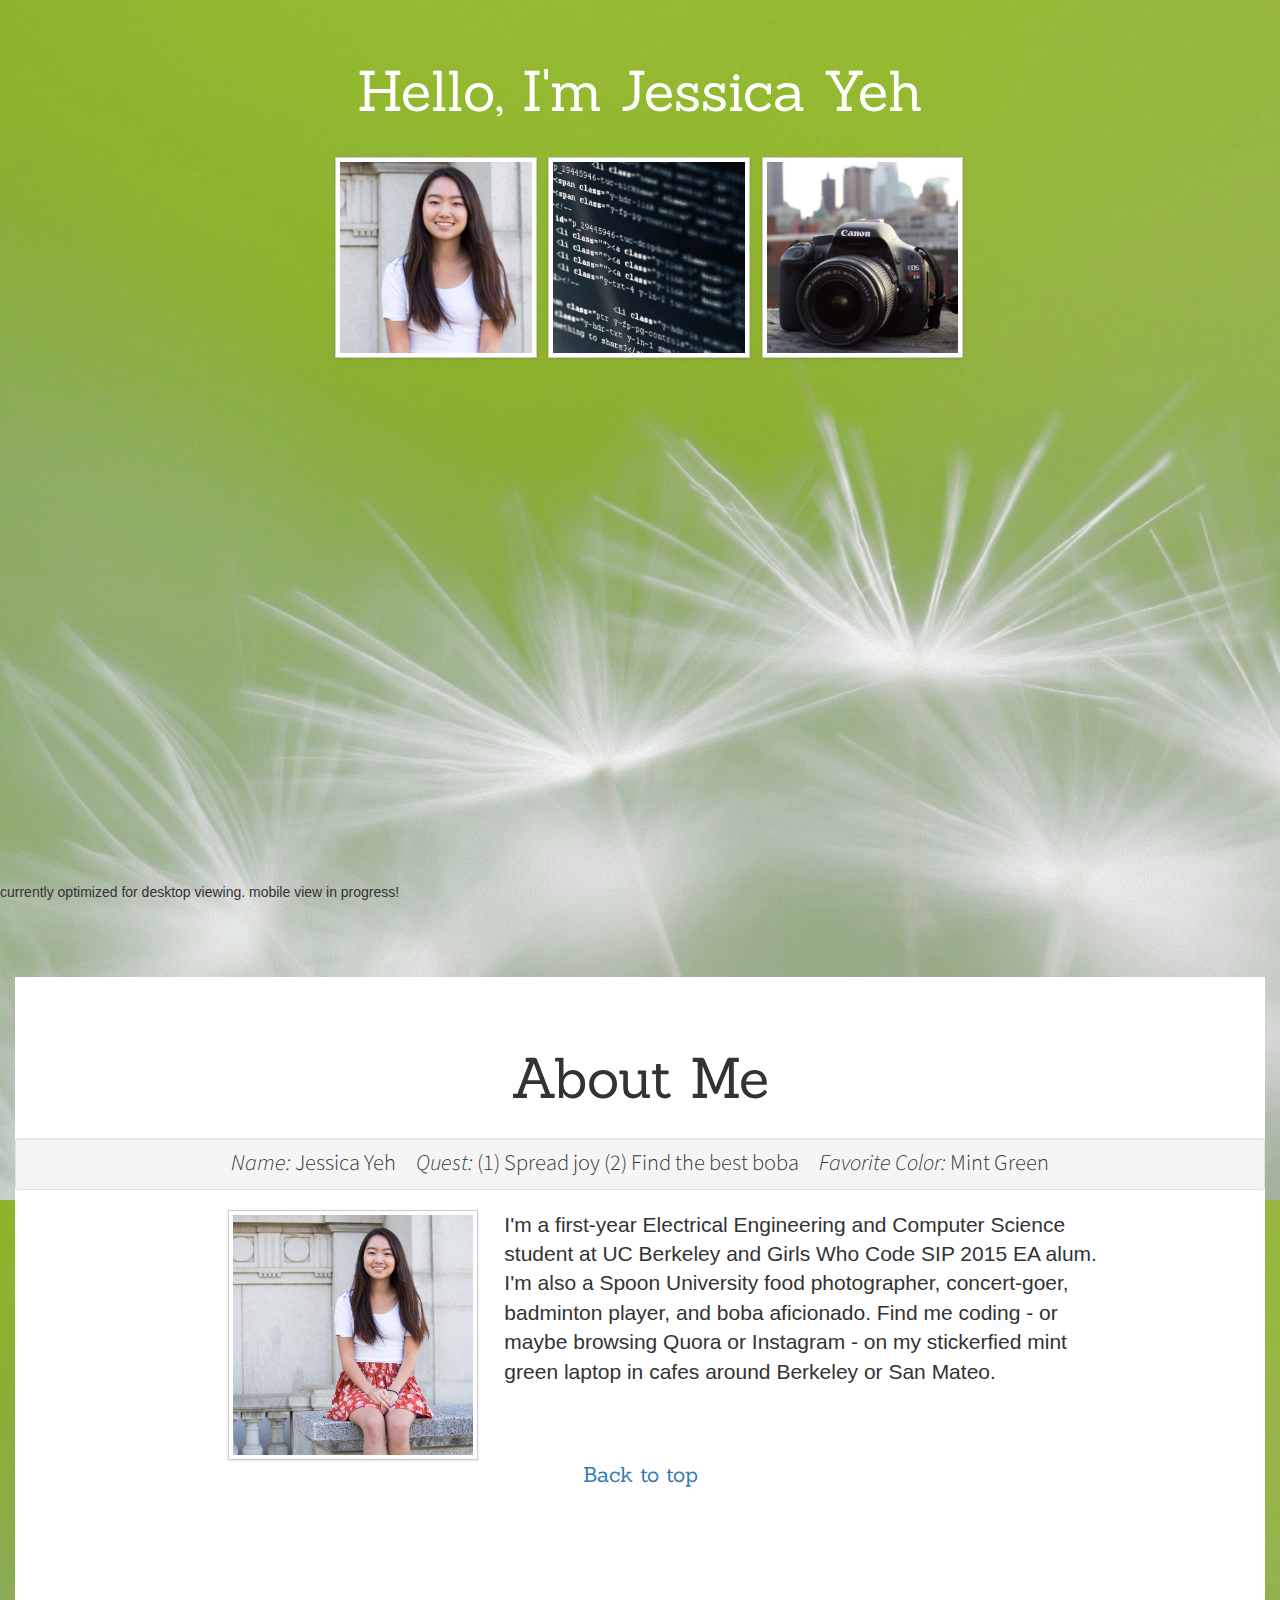
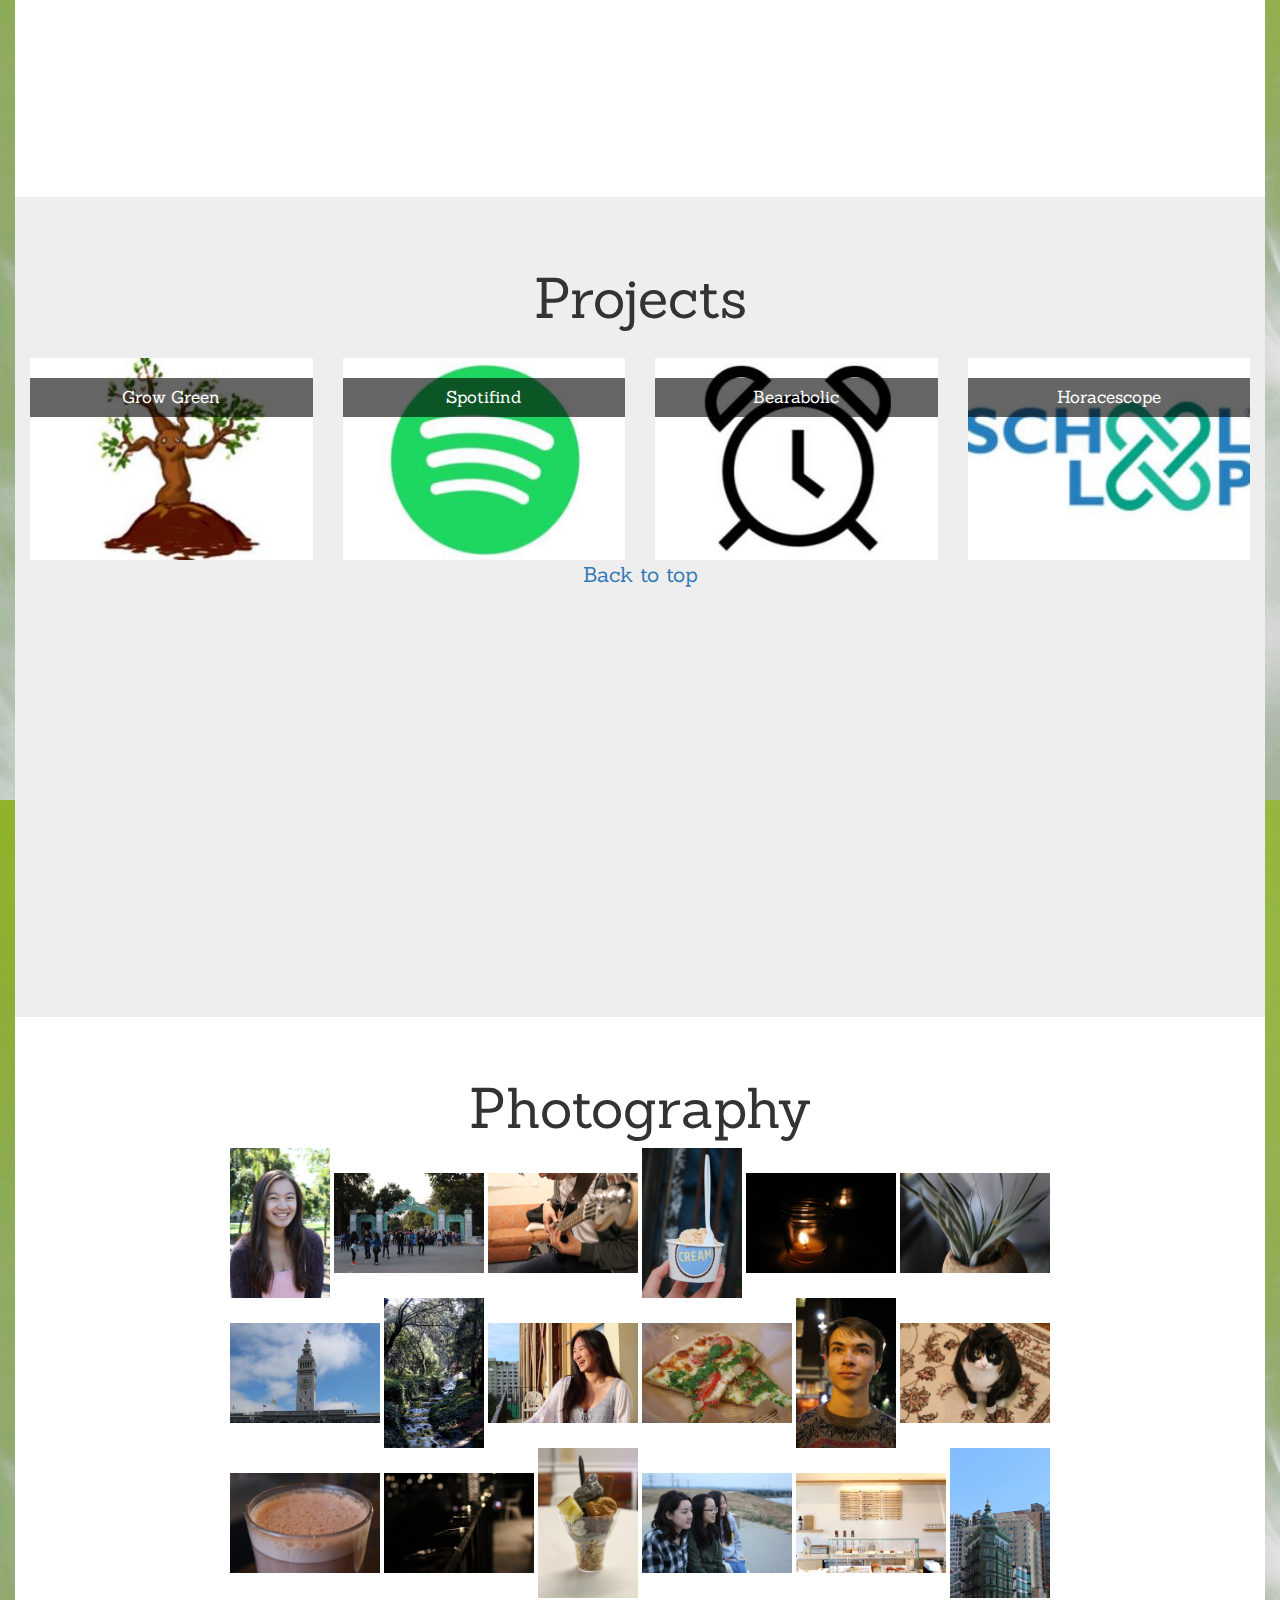
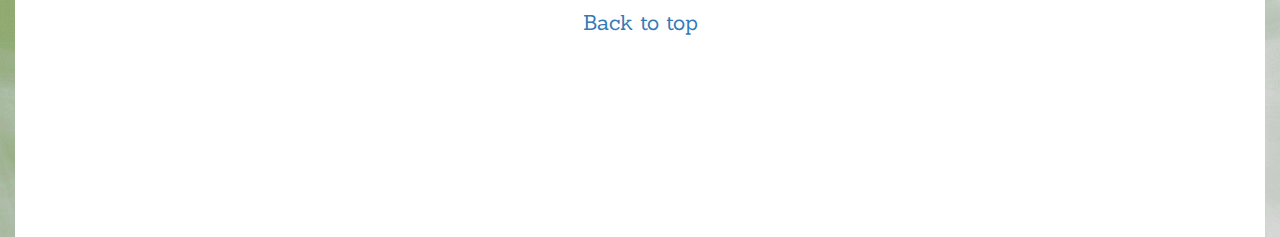
==== index.html @ 1096e17f "renamed index" ====
<!DOCTYPE html>
<html lang="en">
  <head>
    <meta charset="utf-8">
    <meta http-equiv="X-UA-Compatible" content="IE=edge">
    <meta name="viewport" content="width=device-width, initial-scale=1">
    <!-- The above 3 meta tags *must* come first in the head; any other head content must come *after* these tags -->
    <title>Jessica Yeh</title>

    <!-- Bootstrap -->
    <link href="css/bootstrap.min.css" rel="stylesheet">
    <link href="css/bootstrap.css" rel="stylesheet">
    <link href="css/website_style.css" rel="stylesheet">
    <link href="css/scrolling-nav.css" rel="stylesheet">
    <link href="css/hover.css" rel="stylesheet">
    <link href="https://fonts.googleapis.com/css?family=Arima+Madurai|Arvo|Sanchez|Source+Sans+Pro" rel="stylesheet">
    
    <link rel="icon" href="pics/web_icon.png">
    <!-- HTML5 shim and Respond.js for IE8 support of HTML5 elements and media queries -->
    <!-- WARNING: Respond.js doesn't work if you view the page via file:// -->
    <!--[if lt IE 9]>
      <script src="https://oss.maxcdn.com/html5shiv/3.7.3/html5shiv.min.js"></script>
      <script src="https://oss.maxcdn.com/respond/1.4.2/respond.min.js"></script>
    <![endif]-->
  </head>
  <body id="top">
    <h1 id="heading" class="header">Hello, I'm Jessica Yeh</h1>
    <section id="intro">
      <div id="picholder" class="row" align="center">

        <div class="col-sm-3"></div>

        <div class="piclink col-sm-2">
          <a class="page-scroll" href="#aboutme" onmouseover="document.getElementById('selfpic').src='pics/self_edit.jpg'" onmouseout="document.getElementById('selfpic').src='pics/self.jpg'">
            <img src="pics/self.jpg" class="img-polaroid img-responsive piclink" id="selfpic" align="center">
          </a>
        </div>

        <div class="piclink col-sm-2">
          <a class="page-scroll" href="#projects" onmouseover="document.getElementById('codepic').src='pics/code_edit.jpg'" onmouseout="document.getElementById('codepic').src='pics/code.jpg'">
            <img src="pics/code.jpg" class="img-polaroid img-responsive piclink" id="codepic">
          </a>
        </div>

        <div class="piclink col-sm-2">
          <a class="page-scroll" href="#photography" onmouseover="document.getElementById('camerapic').src='pics/camera_edit.jpg'" onmouseout="document.getElementById('camerapic').src='pics/camera.jpg'">
            <img src="pics/camera.jpg" class="img-polaroid img-responsive piclink" id="camerapic">
          </a>
          </div>
          <div class="col-sm-3"></div>

          <div class='row'></div>
          <div id="current">
            <p align="center">currently optimized for desktop viewing. mobile view in progress!</p> 
          </div>
        </div>

       <!--  <div class="col-sm-3"></div> -->

      </div>
    </section>

    <section id="aboutme">
      <h2 class="header">About Me</h2>
      <div><br></div>

      <div>
        <p id="monty" class="lead well well-sm"><em>Name:</em> Jessica Yeh &nbsp &nbsp <em>Quest:</em> (1) Spread joy (2) Find the best boba &nbsp &nbsp <em>Favorite Color:</em> Mint Green</p>
      </div>
      <p></p>
      <div class="row-fluid">
        <img src="pics/full-self.jpg" id="aboutpic" class="span2 offset2 img-polaroid">
        <p class="lead span6 text-left">I'm a first-year Electrical Engineering and Computer Science student at UC Berkeley and Girls Who Code SIP 2015 EA alum. I'm also a Spoon University food photographer, concert-goer, badminton player, and boba aficionado. Find me coding - or maybe browsing Quora or Instagram - on my stickerfied mint green laptop in cafes around Berkeley or San Mateo. </p>
      </div>

      <a href="#top" class="return page-scroll">Back to top</a>
    </section>

    <section id="projects">
      <h3 class="header">Projects</h3>
      <div> <br> </div>

      <div>
      <div class="col-lg-3 col-md-4 col-sm-6 col-xs-12">
        <div class="hovereffect">
            <img class="img-responsive" src="pics/growgreen.jpg" alt="">
            <div class="overlay">
               <h2>Grow Green</h2>
               <a class="info"><br><br>web application that rewards users for eco-friendly activity by growing a virtual tree</a>
            </div>
        </div>
      </div>

      <div class="col-lg-3 col-md-4 col-sm-6 col-xs-12">
        <div class="hovereffect">
            <img class="img-responsive" src="pics/spotifind.jpg" alt="">
            <div class="overlay">
               <h2>Spotifind</h2>
               <a class="info"><br><br>web application that links pinned locations with a user’s Spotify playlists</a>
            </div>
        </div>
      </div>

      <div class="col-lg-3 col-md-4 col-sm-6 col-xs-12">
        <div class="hovereffect">
            <img class="img-responsive" src="pics/bearabolic.jpg" alt="">
            <div class="overlay">
               <h2>Bearabolic</h2>
               <a class="info"><br><br>alarm clock robot with a swiveling parabolic dish that directs sound to individuals without disturbing roommates
                </a>
            </div>
        </div>
      </div>

      <div class="col-lg-3 col-md-4 col-sm-6 col-xs-12">
        <div class="hovereffect">
            <img class="img-responsive" src="pics/horacescope.jpg" alt="">
            <div class="overlay">
               <h2>Horacescope</h2>
               <a class="info" ><br><br>Google Chrome extension that allows Schoolloop users to calculate and predict the scores they need on assignments to reach a certain grade</a>
            </div>
        </div>
      </div>

      </div>

      <div>
        <br>
        <!-- <a href="github.com/jessicajyeh">Jessica's Github</a> -->
      </div>

      <a href="#top" class="return page-scroll">Back to top</a>

    </section>

    <section id="photography">
      <h4 class="header">Photography</h4>
      <div>

      <div class="row-fluid">
        <img src="pics/1.jpg" class="gallery">
        <img src="pics/2.jpg" class="gallery">
        <img src="pics/3.jpg" class="gallery">
        <img src="pics/4.jpg" class="gallery">
        <img src="pics/5.jpg" class="gallery">
        <img src="pics/6.jpg" class="gallery">
      </div>

      <div class="row-fluid">
        <img src="pics/7.jpg" class="gallery">
        <img src="pics/8.jpg" class="gallery">
        <img src="pics/9.jpg" class="gallery">
        <img src="pics/10.jpg" class="gallery">
        <img src="pics/11.jpg" class="gallery">
        <img src="pics/12.jpg" class="gallery">
      </div>

      <div class="row-fluid">
        <img src="pics/13.jpg" class="gallery">
        <img src="pics/14.jpg" class="gallery">
        <img src="pics/15.jpg" class="gallery">
        <img src="pics/16.jpg" class="gallery">
        <img src="pics/17.jpg" class="gallery">
        <img src="pics/18.jpg" class="gallery">
      </div>
      <p></p>
      
      </div>
      <a href="#top" class="return page-scroll">Back to top</a>
    </section>

    <!-- jQuery (necessary for Bootstrap's JavaScript plugins) -->
    <script src="https://ajax.googleapis.com/ajax/libs/jquery/1.12.4/jquery.min.js"></script>
    <!-- Include all compiled plugins (below), or include individual files as needed -->
    <script src="js/bootstrap.min.js"></script>

    <!-- scrolling scripts -->
    <script src="js/jquery.easing.min.js"></script>
    <script src="js/scrolling-nav.js"></script>

  </body>
</html>
---- css/website_style.css ----
body {

	padding: 40px 15px;
	background: url("../pics/dandelion.jpg");
	width: 100%;
}

section {
	position: relative;
}

h1 {
/*	padding-top:50px;*/
	padding-bottom: 25px;
	text-align:center;
	color: white;
	font-family: 'Sanchez', serif;
	font-size: 400%;
}

#picholder {
	align-content: center;
}

.header {
	text-align:center;
	font-family: 'Sanchez', serif;
	font-size: 400%;	
}

.return {
	font-family: 'Sanchez', serif;
	font-size: 150%;
/*	position: absolute;
	bottom: 10px
	align-content:center;*/
}

#current{
	position: absolute;
	bottom:65px;
	text-align: center;
}

#monty {
	font-family: 'Source Sans Pro', sans-serif;
	font-size: 160%;
}

#aboutpic {
	width: 20%;
}

#aboutme #top #projects #photography{
	overflow:hidden;
}

.piclink {
	max-width: 110%;
}

.gallery {
	max-width: 150px;
	max-height: 150px;
}
---- css/scrolling-nav.css ----
/*!
 * Start Bootstrap - Scrolling Nav (http://startbootstrap.com/)
 * Copyright 2013-2016 Start Bootstrap
 * Licensed under MIT (https://github.com/BlackrockDigital/startbootstrap/blob/gh-pages/LICENSE)
 */

body {
    width: 100%;
    height: 100%;
    position: relative;
}

html {
    width: 100%;
    height: 100%;
}

@media(min-width:767px) {
    .navbar {
        padding: 20px 0;
        -webkit-transition: background .5s ease-in-out,padding .5s ease-in-out;
        -moz-transition: background .5s ease-in-out,padding .5s ease-in-out;
        transition: background .5s ease-in-out,padding .5s ease-in-out;
    }

    .top-nav-collapse {
        padding: 0;
    }
}

/* Demo Sections - You can use these as guides or delete them - the scroller will work with any sort of height, fixed, undefined, or percentage based.
The padding is very important to make sure the scrollspy picks up the right area when scrolled to. Adjust the margin and padding of sections and children 
of those sections to manage the look and feel of the site. */

#intro {
    height: 100%;
}
#aboutme {
    height: 100%;
    padding-top: 50px;
    text-align: center;
    background: #fff;
}

#projects {
    height: 100%;
    padding-top: 50px;
    text-align: center;
    background: #eee;
}

#photography {
    height: 100%;
    padding-top: 50px;
    text-align: center;
    background: #fff;
}
---- css/hover.css ----
.hovereffect {
  width: 100%;
  height: 100%;
  float: left;
  overflow: hidden;
  position: relative;
  text-align: center;
  cursor: default;
}

.hovereffect .overlay {
  width: 100%;
  height: 100%;
  position: absolute;
  overflow: hidden;
  top: 0;
  left: 0;
  -webkit-transition: all 0.4s ease-in-out;
  transition: all 0.4s ease-in-out;
}

.hovereffect:hover .overlay {
  background-color: rgba(170,170,170,0.4);
}

.hovereffect h2, .hovereffect img {
  -webkit-transition: all 0.4s ease-in-out;
  transition: all 0.4s ease-in-out;
}

.hovereffect img {
  display: block;
  position: relative;
  -webkit-transform: scale(1.1);
  -ms-transform: scale(1.1);
  transform: scale(1.1);
}

.hovereffect:hover img {
  -webkit-transform: scale(1);
  -ms-transform: scale(1);
  transform: scale(1);
}

.hovereffect h2 {
  font-family: 'Sanchez', serif;
  color: #fff;
  text-align: center;
  position: relative;
  font-size: 17px;
  padding: 10px;
  background: rgba(0, 0, 0, 0.6);
}

.hovereffect a.info {
  font-family: 'Source Sans Pro', sans-serif;
  font-size: 150%
  display: inline-block;
  text-decoration: none;
  padding: 7px 14px;
  color: #fff;
  border: 1px solid #fff;
  margin: 50px 0 0 0;
  background-color: transparent;
  opacity: 0;
  filter: alpha(opacity=0);
  -webkit-transform: scale(1.5);
  -ms-transform: scale(1.5);
  transform: scale(1.5);
  -webkit-transition: all 0.4s ease-in-out;
  transition: all 0.4s ease-in-out;
  font-weight: normal;
  height: 85%;
  width: 85%;
  position: absolute;
  top: -20%;
  left: 8%;
  padding: 20px;
}

.hovereffect:hover a.info {
  opacity: 1;
  filter: alpha(opacity=100);
  -webkit-transform: scale(1);
  -ms-transform: scale(1);
  transform: scale(1);
  background-color: rgba(0,0,0,0.4);
}
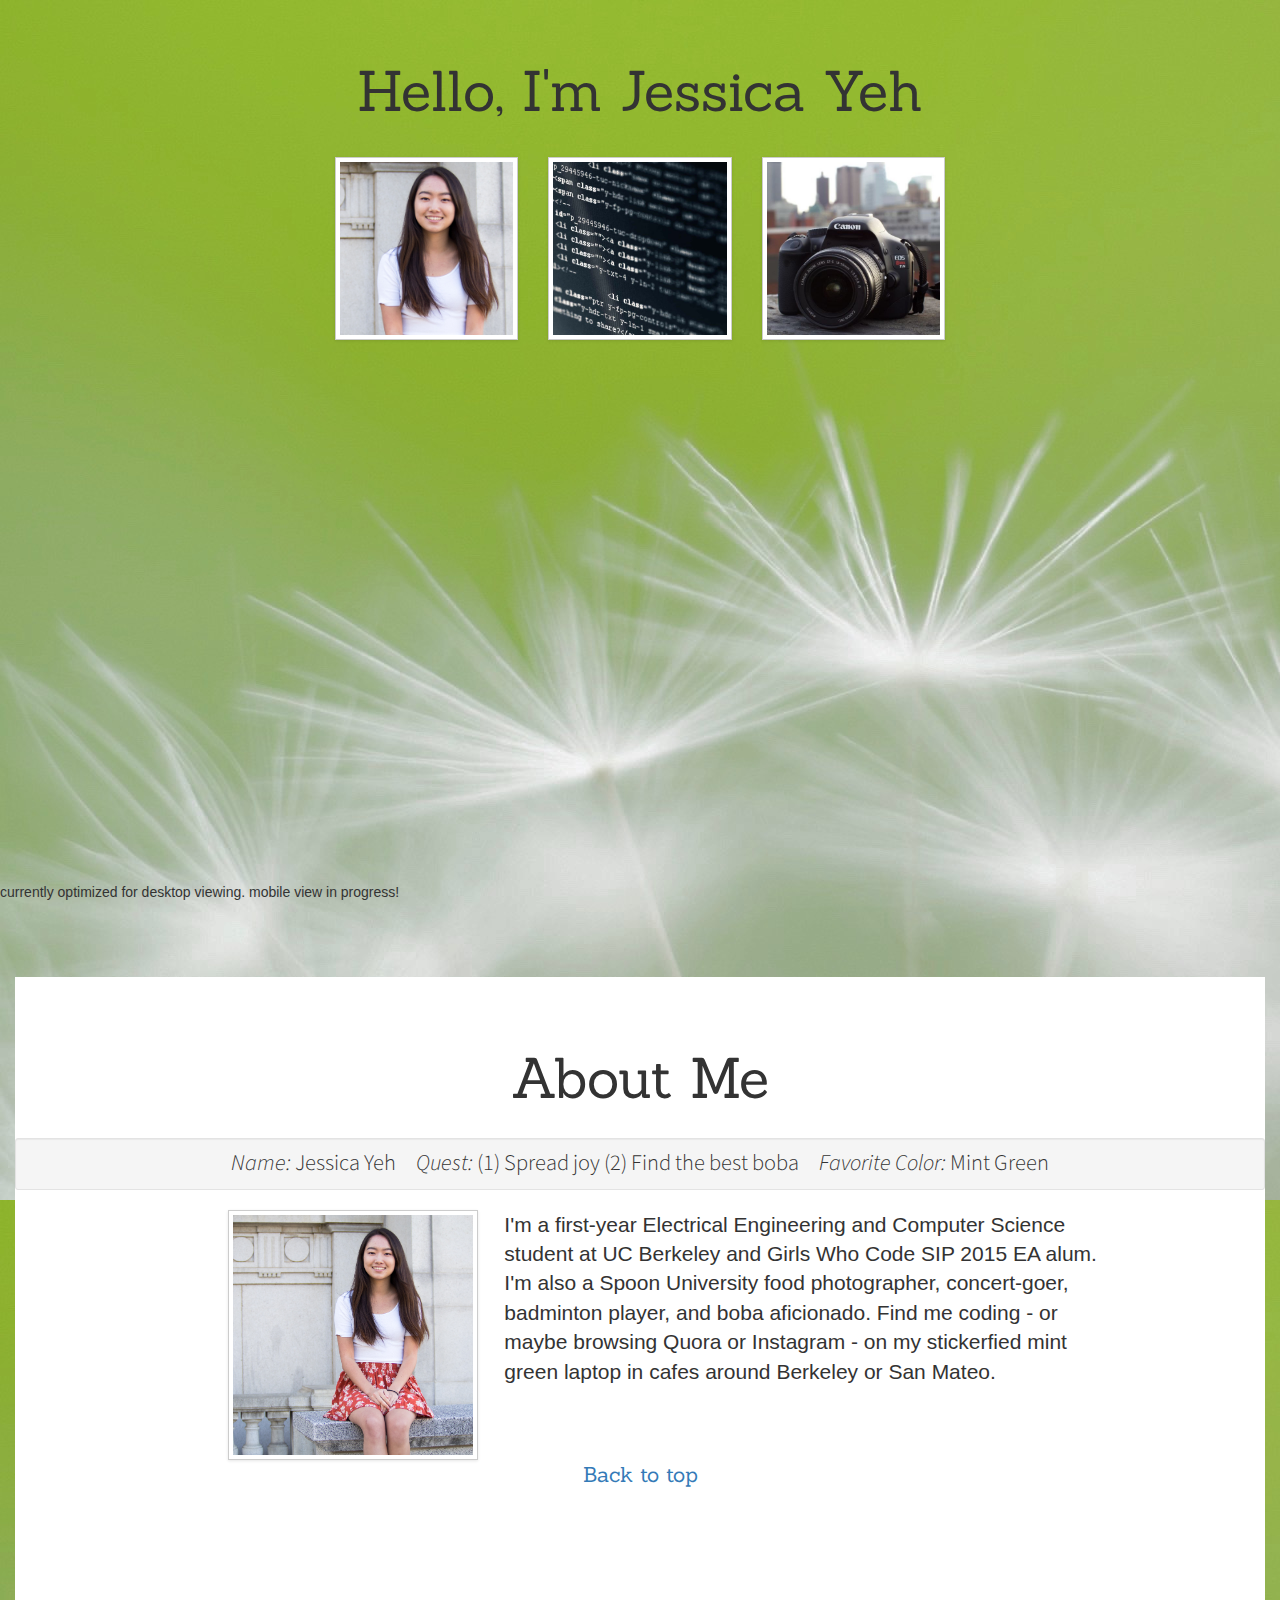
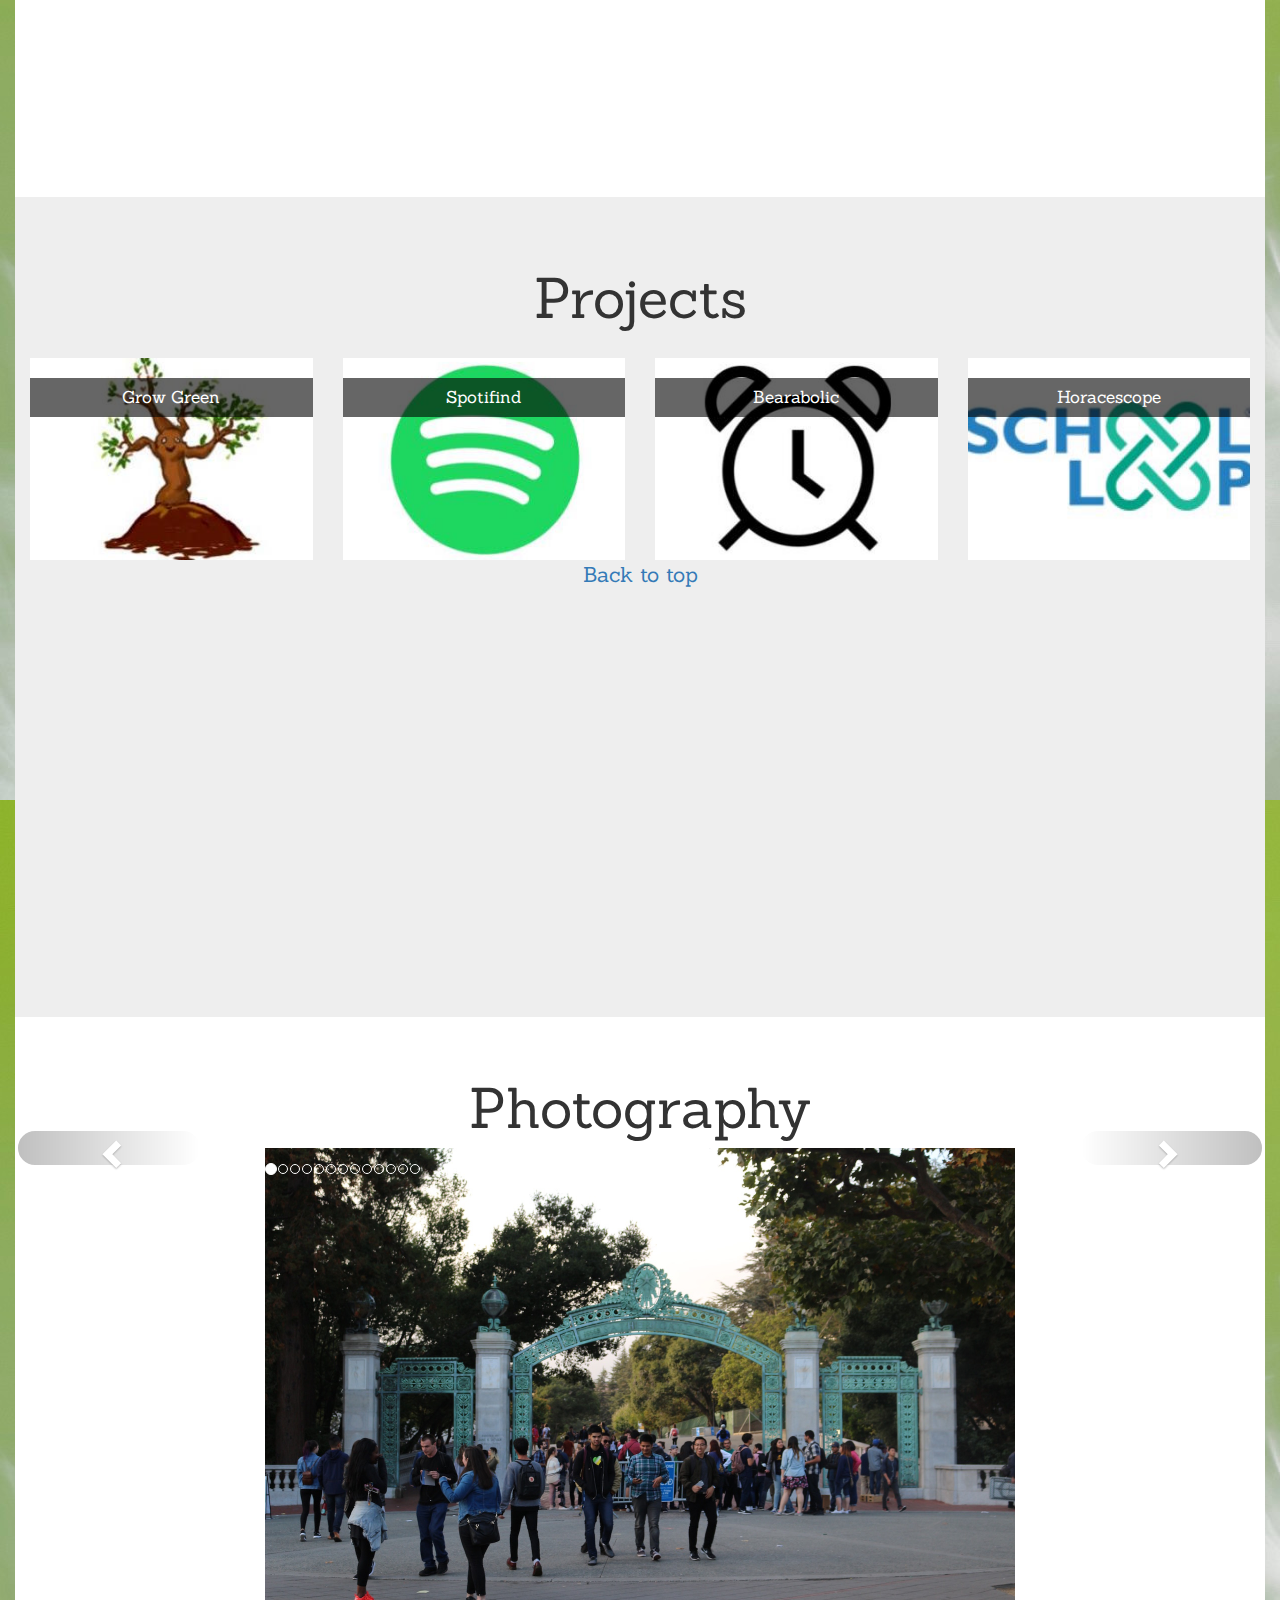
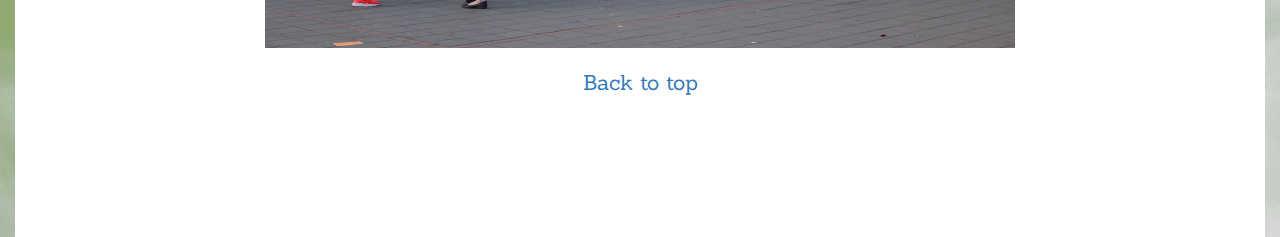
==== commit 7931a498: "added carousel to photography slide" ====
--- a/index.html
+++ b/index.html
@@ -14,6 +14,7 @@
     <link href="css/scrolling-nav.css" rel="stylesheet">
     <link href="css/hover.css" rel="stylesheet">
     <link href="https://fonts.googleapis.com/css?family=Arima+Madurai|Arvo|Sanchez|Source+Sans+Pro" rel="stylesheet">
+    <link rel="stylesheet" href="https://maxcdn.bootstrapcdn.com/bootstrap/3.3.7/css/bootstrap.min.css">
     
     <link rel="icon" href="pics/web_icon.png">
     <!-- HTML5 shim and Respond.js for IE8 support of HTML5 elements and media queries -->
@@ -22,6 +23,16 @@
       <script src="https://oss.maxcdn.com/html5shiv/3.7.3/html5shiv.min.js"></script>
       <script src="https://oss.maxcdn.com/respond/1.4.2/respond.min.js"></script>
     <![endif]-->
+
+      <style>
+      .carousel-inner > .item > img,
+      .carousel-inner > .item > a > img {
+          width: 60%;
+          margin: auto;
+      }
+      </style>
+
+
   </head>
   <body id="top">
     <h1 id="heading" class="header">Hello, I'm Jessica Yeh</h1>
@@ -137,7 +148,92 @@
       <h4 class="header">Photography</h4>
       <div>
 
-      <div class="row-fluid">
+
+
+<div id="myCarousel" class="carousel slide" data-ride="carousel">
+  <!-- Indicators -->
+  <ol class="carousel-indicators">
+    <li data-target="#myCarousel" data-slide-to="0" class="active"></li>
+    <li data-target="#myCarousel" data-slide-to="1"></li>
+    <li data-target="#myCarousel" data-slide-to="2"></li>
+    <li data-target="#myCarousel" data-slide-to="3"></li>
+    <li data-target="#myCarousel" data-slide-to="4"></li>
+    <li data-target="#myCarousel" data-slide-to="5"></li>
+    <li data-target="#myCarousel" data-slide-to="6"></li>
+    <li data-target="#myCarousel" data-slide-to="7"></li>
+    <li data-target="#myCarousel" data-slide-to="8"></li>
+    <li data-target="#myCarousel" data-slide-to="9"></li>
+    <li data-target="#myCarousel" data-slide-to="10"></li>
+    <li data-target="#myCarousel" data-slide-to="11"></li>
+    <li data-target="#myCarousel" data-slide-to="12"></li>
+  </ol>
+
+  <!-- Wrapper for slides -->
+  <div class="carousel-inner" role="listbox">
+    <div class="item active">
+      <img src="pics/2.jpg" alt="sather gate">
+    </div>
+
+    <div class="item">
+      <img src="pics/3.jpg" alt="guitar player">
+    </div>
+
+    <div class="item">
+      <img src="pics/5.jpg" alt="candles in darkness">
+    </div>
+
+    <div class="item">
+      <img src="pics/6.jpg" alt="cactus blades">
+    </div>
+
+    <div class="item">
+      <img src="pics/7.jpg" alt="cactus blades">
+    </div>
+
+    <div class="item">
+      <img src="pics/9.jpg" alt="cactus blades">
+    </div>
+
+    <div class="item">
+      <img src="pics/10.jpg" alt="cactus blades">
+    </div>
+
+    <div class="item">
+      <img src="pics/12.jpg" alt="cactus blades">
+    </div>
+
+    <div class="item">
+      <img src="pics/13.jpg" alt="cactus blades">
+    </div>
+
+    <div class="item">
+      <img src="pics/14.jpg" alt="cactus blades">
+    </div>
+
+    <div class="item">
+      <img src="pics/16.jpg" alt="cactus blades">
+    </div>
+
+    <div class="item">
+      <img src="pics/17.jpg" alt="cactus blades">
+    </div>
+  </div>
+
+  <!-- Left and right controls -->
+  <a class="left carousel-control" href="#myCarousel" role="button" data-slide="prev">
+    <span class="glyphicon glyphicon-chevron-left" aria-hidden="true"></span>
+    <span class="sr-only">Previous</span>
+  </a>
+  <a class="right carousel-control" href="#myCarousel" role="button" data-slide="next">
+    <span class="glyphicon glyphicon-chevron-right" aria-hidden="true"></span>
+    <span class="sr-only">Next</span>
+  </a>
+</div>
+
+
+
+
+<!--       <div class="row-fluid">
         <img src="pics/1.jpg" class="gallery">
         <img src="pics/2.jpg" class="gallery">
         <img src="pics/3.jpg" class="gallery">
@@ -162,8 +258,7 @@
         <img src="pics/16.jpg" class="gallery">
         <img src="pics/17.jpg" class="gallery">
         <img src="pics/18.jpg" class="gallery">
-      </div>
-      <p></p>
+      </div> -->
       
       </div>
       <a href="#top" class="return page-scroll">Back to top</a>
